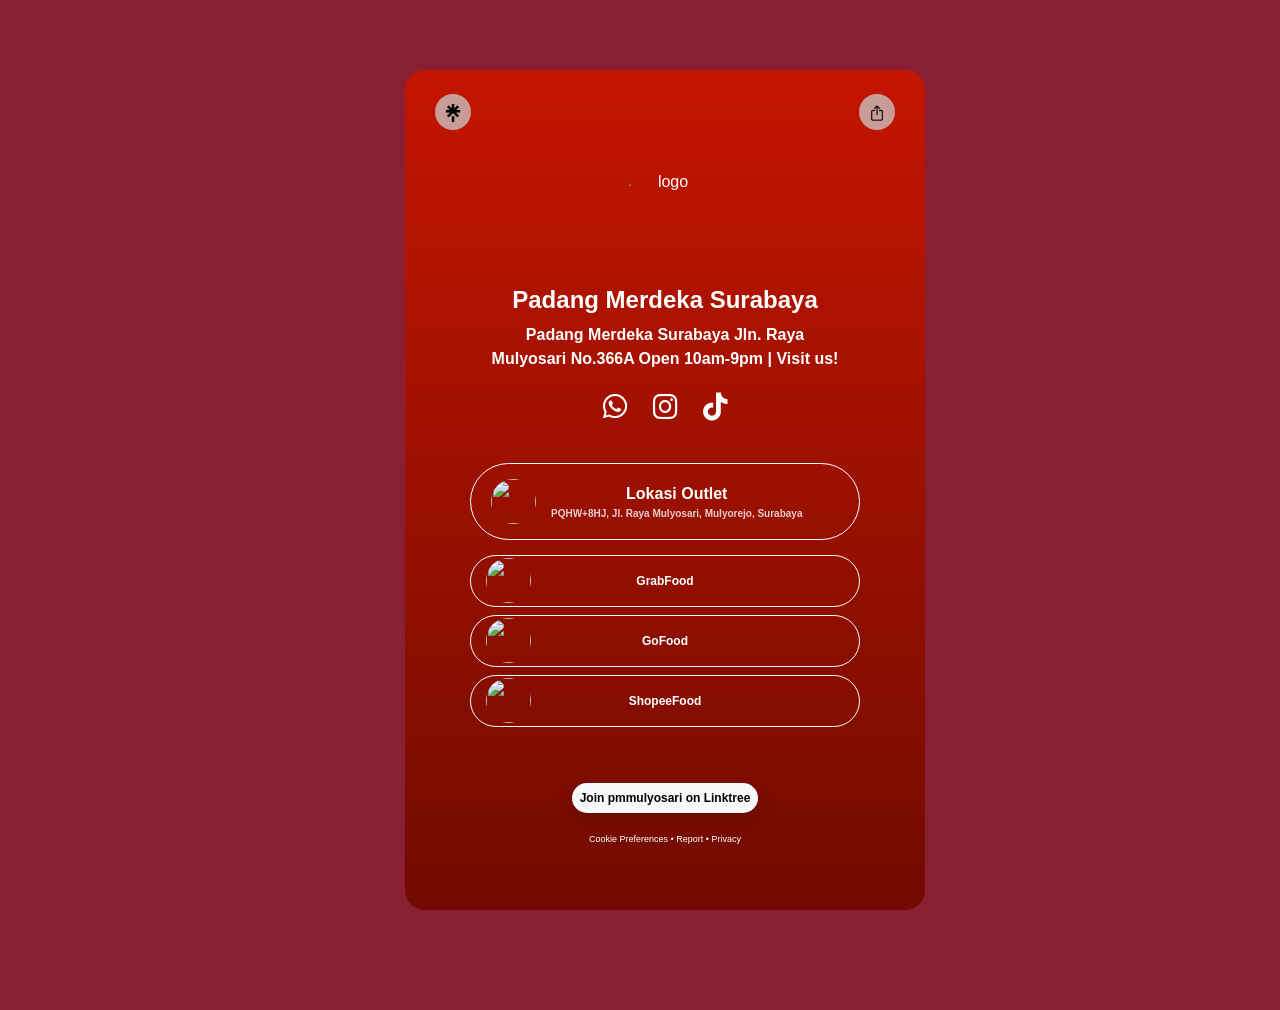
==== linktree.html @ 2873d704 "Tugas Pertemuan 5" ====
<!DOCTYPE html>
<html lang="en">

<head>
    <title>Bootstrap 4 Example</title>
    <meta charset="utf-8">
    <meta name="viewport" content="width=device-width, initial-scale=1">
    <link rel="stylesheet" href="https://cdn.jsdelivr.net/npm/bootstrap@4.6.2/dist/css/bootstrap.min.css">
    <script src="https://cdn.jsdelivr.net/npm/jquery@3.7.1/dist/jquery.slim.min.js"></script>
    <script src="https://cdn.jsdelivr.net/npm/popper.js@1.16.1/dist/umd/popper.min.js"></script>
    <script src="https://cdn.jsdelivr.net/npm/bootstrap@4.6.2/dist/js/bootstrap.bundle.min.js"></script>
    <link rel="stylesheet" type="text/css" href="linktreeStyle.css">
    <link rel="stylesheet" href="https://cdnjs.cloudflare.com/ajax/libs/font-awesome/6.5.0/css/all.min.css">
</head>

<body>
    <div class="container">
        <p></p>
        <div class="before-header logo-bawah py-4 ">
            <div class="button-atas">
                <a href="http://linktr.ee/" target="_blank">
                    <img src="assets/img/linktree_logo.png" class="logo-atas" alt="LinkTree">
                </a>
            </div>
            <div class="button-atas">
                <a href="https://linktr.ee/Agni.Graph" target="_blank"><img src="assets/img/share.png" class="logo-atas"
                        alt="Share">
                </a>
            </div>
        </div>


        <div class="Header">
            <p></p>
            <img src="https://ugc.production.linktr.ee/575cdfae-c07e-41b6-8df1-ee5d257efd43_LOGO-ONLINE.jpeg?io=true&size=avatar-v3_0"
                class="profile" alt="logo">
            <p></p>
            <div style="width: 350px;">
                <h4 class="title-text">Padang Merdeka Surabaya</h4>
                <p class="desc">Padang Merdeka Surabaya Jln. Raya Mulyosari No.366A Open 10am-9pm | Visit us!</p>
            </div>
            <div class="sosmed">
                <a href="https://api.whatsapp.com/send?phone=6287881781945"><i class="fab fa-whatsapp"></i></a>
                <a href="https://www.instagram.com/padangmerdekasurabaya"><i class="fab fa-instagram"></i></a>
                <a href="https://www.tiktok.com/@padangmerdekasurabaya"><i class="fab fa-tiktok"></i></a>
            </div>
        </div>
        <div class="MainSection">
            <div>
                <div class="link-item">
                    <a href="https://www.google.com/maps?cid=7516640693515861453" target="_blank" class="link-btn">
                        <img src="https://ugc.production.linktr.ee/b4a9ca8c-b189-4e14-b8c3-d139e02d23ed_AC9h4nqYT7CqdSDm3bapYSXuN1M1ouvk1yXAl3OnhGJnMSeXVjjYkb6S6DHns2f3odn-xtwQNCQB4h2cTCyBPNNzOZs3nKDAfWZY.jpeg?io=true&size=thumbnail-stack_v1_0"
                            class="link-icon">
                        <div class="link-text">
                            <div class="title">Lokasi Outlet</div>
                            <div class="desc">PQHW+8HJ, Jl. Raya Mulyosari, Mulyorejo, Surabaya</div>
                        </div>
                    </a>
                </div>

                <a href="https://food.grab.com/id/en/restaurant/online-delivery/6-C7JDAUMZRTAZAN?sourceID=20250623_144055_da416c658c894231afa8779429246247_MEXMPS"
                    target="_blank" class="btn btn-outline-light btn-block rounded-pill linkFont py-3 custom-link">
                    <img src="https://ugc.production.linktr.ee/71621b78-b290-4aa3-8a50-2a01c4b0c492_image.png?io=true&size=thumbnail-stack_v1_0"
                        class="link-icon">
                    <span>GrabFood</span>
                </a>
                <a href="https://gofood.co.id/surabaya/restaurant/padang-merdeka-mulyosari-0edce556-555d-45ff-ae8f-b6c3aa5c26c5"
                    target="_blank" class="btn btn-outline-light btn-block rounded-pill linkFont py-3 custom-link">
                    <img src="https://ugc.production.linktr.ee/e24782f2-6c36-4b37-929b-174aa0560831_image.png?io=true&size=thumbnail-stack_v1_0"
                        class="link-icon">
                    <span>GoFood</span>
                </a>

                <a href="https://shopee.co.id/now-food/shop/22163874?deep_and_deferred=1&shareChannel=copy_link&stm_medium=referral&stm_source=rw&uls_trackid=55bsd68c00pr"
                    target="_blank" class="btn btn-outline-light btn-block rounded-pill linkFont py-3 custom-link">

                    <img src="https://ugc.production.linktr.ee/b8c55457-cc75-43b4-a84b-34077d8e94cc_image.png?io=true&size=thumbnail-stack_v1_0"
                        class="link-icon">
                    <span>ShopeeFood</span>
                </a>

            </div>
        </div>
        <div class="pb-4 mt-5">
            <a href="https://linktr.ee/?utm_source=linktree&utm_medium=profile&utm_campaign=footer_logo_cta&utm_content=pmmulyosari"
                target="_blank" class="btn-bottom btn-light rounded-pill linkFont py-2 px-2 shadow">
                Join pmmulyosari on Linktree
            </a>
        </div>
        <div class="footer pb-5">
            <p>Cookie Preferences • Report • Privacy</p>
        </div>


    </div>


</body>

</html>
---- linktreeStyle.css ----
body {
    font-family: Verdana, Geneva, Tahoma, sans-serif;
    color: rgb(0, 0, 0);
    margin-top: 70px;
    margin-bottom: 100px;
    margin-right: 50px;
    margin-left: 100px;
    background-color: color-mix(in srgb, rgb(120 0 22) 88%, white 12%);
    font-family: 'Link Sans Product', sans-serif;
    color: white;
}

@font-face {
    font-family: 'Link Sans Product';
    src: url(https://assets.production.linktr.ee/fonts/LinkSansProduct.woff2) format('woff2');
}

.linkFont {
    color: rgb(0, 0, 0);
}


.profile {
    width: 100px;
    height: 100px;
    border-radius: 50%;
    object-fit: cover;
}

.Header {
    display: flex;
    flex-direction: column;
    justify-content: center;
    align-items: center;
}

.MainSection {
    display: flex;
    flex-direction: column;
    justify-content: center;
    align-items: stretch;
    padding: 10px 50px;
}

.title-text {
    font-weight: 700;
}

.desc {
    font-weight: 700;
}

.container {
    width: 520px;
    text-align: center;
    background: linear-gradient(#C41500, #710b00);
    border-radius: 20px;
}

.logo-bawah {
    display: flex;
    flex-direction: row;
    justify-content: center;
    align-items: center;
    width: 100%;
    gap: 10px;
}

.logonya {
    max-width: 13%;
    height: auto;
}

.MainSection {
    width: 100%;
    max-width: 500px;
    margin: auto;
}

.link-item {
    margin-bottom: 15px;
}

.link-btn {
    display: flex;
    align-items: center;
    gap: 15px;
    padding: 15px 20px;
    border: 1px solid white;
    border-radius: 50px;
    color: white;
    text-decoration: none;
    transition: 0.2s;
}

.link-btn:hover {
    background-color: rgba(255, 255, 255, 0.1);
    color: white;
    text-decoration: none;
}

.link-icon {
    width: 45px;
    height: 45px;
    border-radius: 50%;
    object-fit: cover;
}

.link-text {
    display: flex;
    flex-direction: column;
}

.link-text .title {
    font-weight: bold;
}

.link-text .desc {
    font-size: 10px;
    opacity: 0.8;
    font-weight: 400px;
}

.custom-link {
    position: relative;
    display: flex;
    align-items: center;
    justify-content: center;
    /* teks di tengah */
}

.custom-link .link-icon {
    position: absolute;
    left: 15px;
    /* logo di pinggir kiri */
    width: 45px;
    height: 45px;
    border-radius: 50%;
    object-fit: cover;
}

.custom-link span {
    text-align: center;
    width: 100%;
    /* span full width agar center benar */
}

.shadow {
    box-shadow: 5px 50px #888888;
}

.footer {
    font-size: xx-small;
    color: white;
}

.before-header {
    display: flex;
    justify-content: space-between;
    align-items: center;
    padding: 0 15px;
}

.logo-atas {
    height: 18px;
    width: 18px;
}

.sosmed {
    display: flex;
    justify-content: center;
    align-items: center;
    gap: 25px;
    margin-bottom: 24px;
}

.sosmed a {
    color: white;
    font-size: 28px;
    text-decoration: none;
    transition: 0.2s;
}

.sosmed a:hover {
    transform: scale(1.1);
}

.button-atas {
    border-radius: 50px;
    background-color: #cbcbcbbf;
    height: 36px;
    width: 36px;
    display: flex;
    justify-content: center;
    align-items: center;
}

.btn:hover {
    background-color: rgba(255, 255, 255, 0.1);
    color: white;
}

.btn {
    color: white;
    font-weight: 600;
    font-size: 12px;
}

.btn-bottom {
    color: black;
    font-weight: 600;
    font-size: 12px;
}
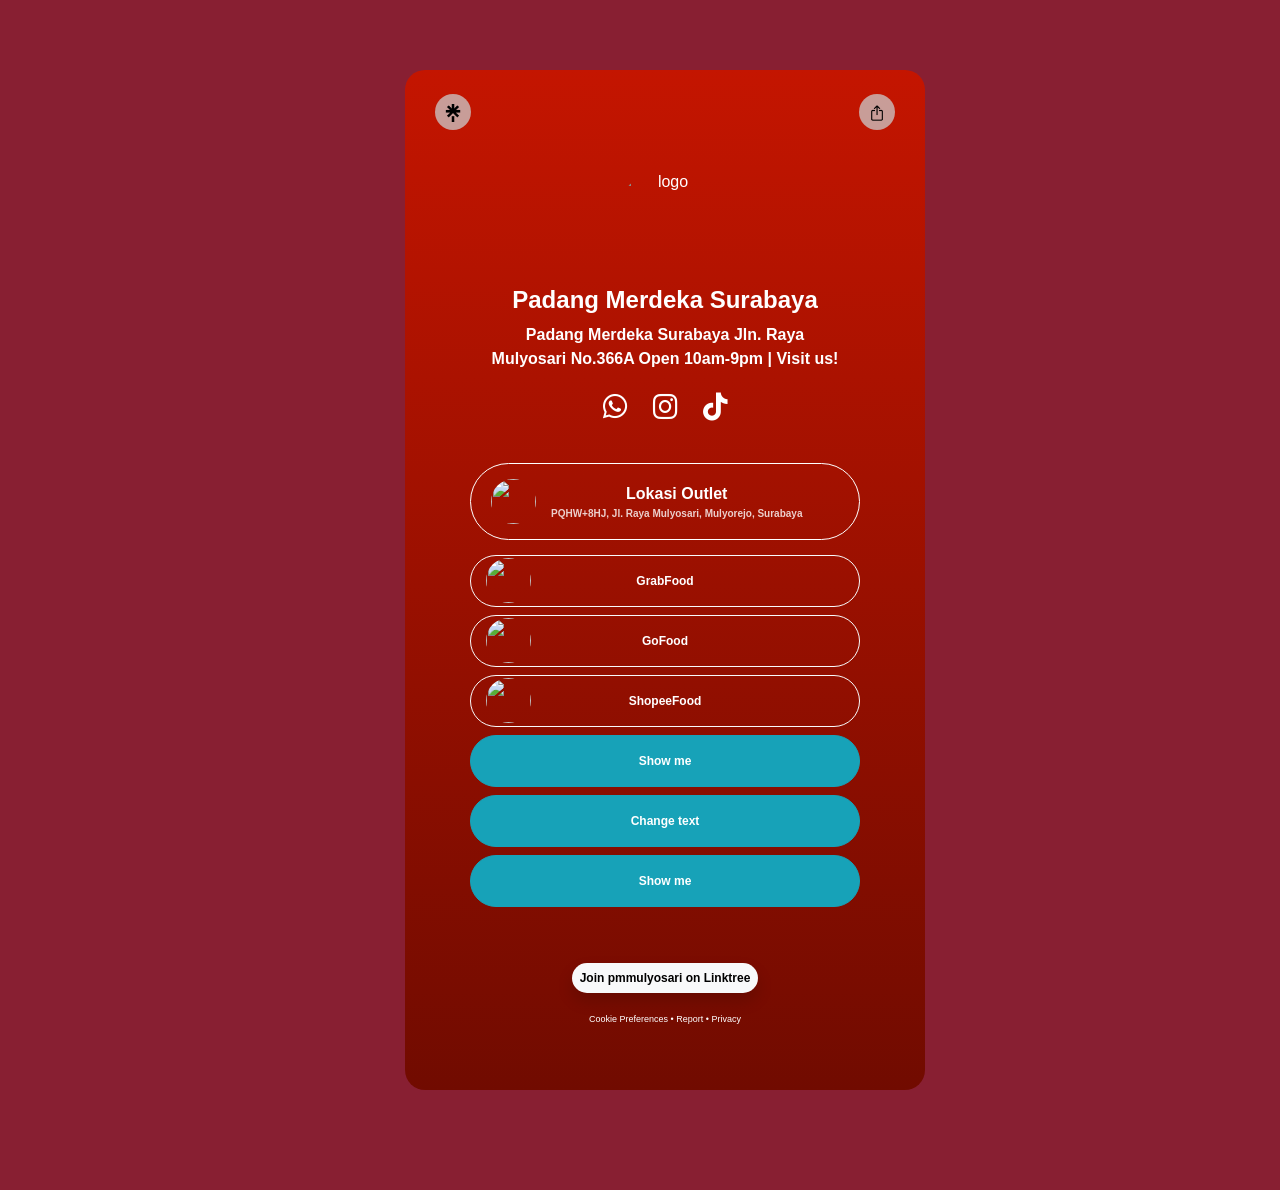
==== commit 05551a0f: "Pertemuan 6" ====
--- a/linktree.html
+++ b/linktree.html
@@ -36,7 +36,7 @@
                 class="profile" alt="logo">
             <p></p>
             <div style="width: 350px;">
-                <h4 class="title-text">Padang Merdeka Surabaya</h4>
+                <h4 class="title-text" id="intro">Padang Merdeka Surabaya</h4>
                 <p class="desc">Padang Merdeka Surabaya Jln. Raya Mulyosari No.366A Open 10am-9pm | Visit us!</p>
             </div>
             <div class="sosmed">
@@ -78,7 +78,12 @@
                         class="link-icon">
                     <span>ShopeeFood</span>
                 </a>
-
+                <button class="btn btn-info btn-block rounded-pill linkFont py-3" onclick="showme()">Show me</button>
+                <button class="btn btn-info btn-block rounded-pill linkFont py-3" onclick="changeText()">Change
+                    text</button>
+                <button id="tombol" class="btn btn-info btn-block rounded-pill linkFont py-3"
+                    onclick="changeStyle()">Show
+                    me</button>
             </div>
         </div>
         <div class="pb-4 mt-5">
@@ -90,11 +95,33 @@
         <div class="footer pb-5">
             <p>Cookie Preferences • Report • Privacy</p>
         </div>
+    </div>
+    <script>
+        function showme() {
+            // alert("Halo Selamat Siang");
 
+            Swal.fire({
+                title: "Good job!",
+                text: "You clicked the button!",
+                icon: "success"
+            });
+            console.log("ini baris 1, sudah sampai disini");
+            a = 18 + 10;
+            console.log("Hasil Penjumlahan :" + a);
+        }
 
-    </div>
+        function changeText() {
+            const element = document.getElementById("intro")
+            element.innerHTML = "HIDUP JOKIWO";
+        }
 
-
+        function changeStyle() {
+            const element = document.getElementById("tombol");
+            element.style.color = "red";
+            element.style.background = "yellow";
+        }
+    </script>
+    <script src="https://cdn.jsdelivr.net/npm/sweetalert2@11"></script>
 </body>
 
 </html>
